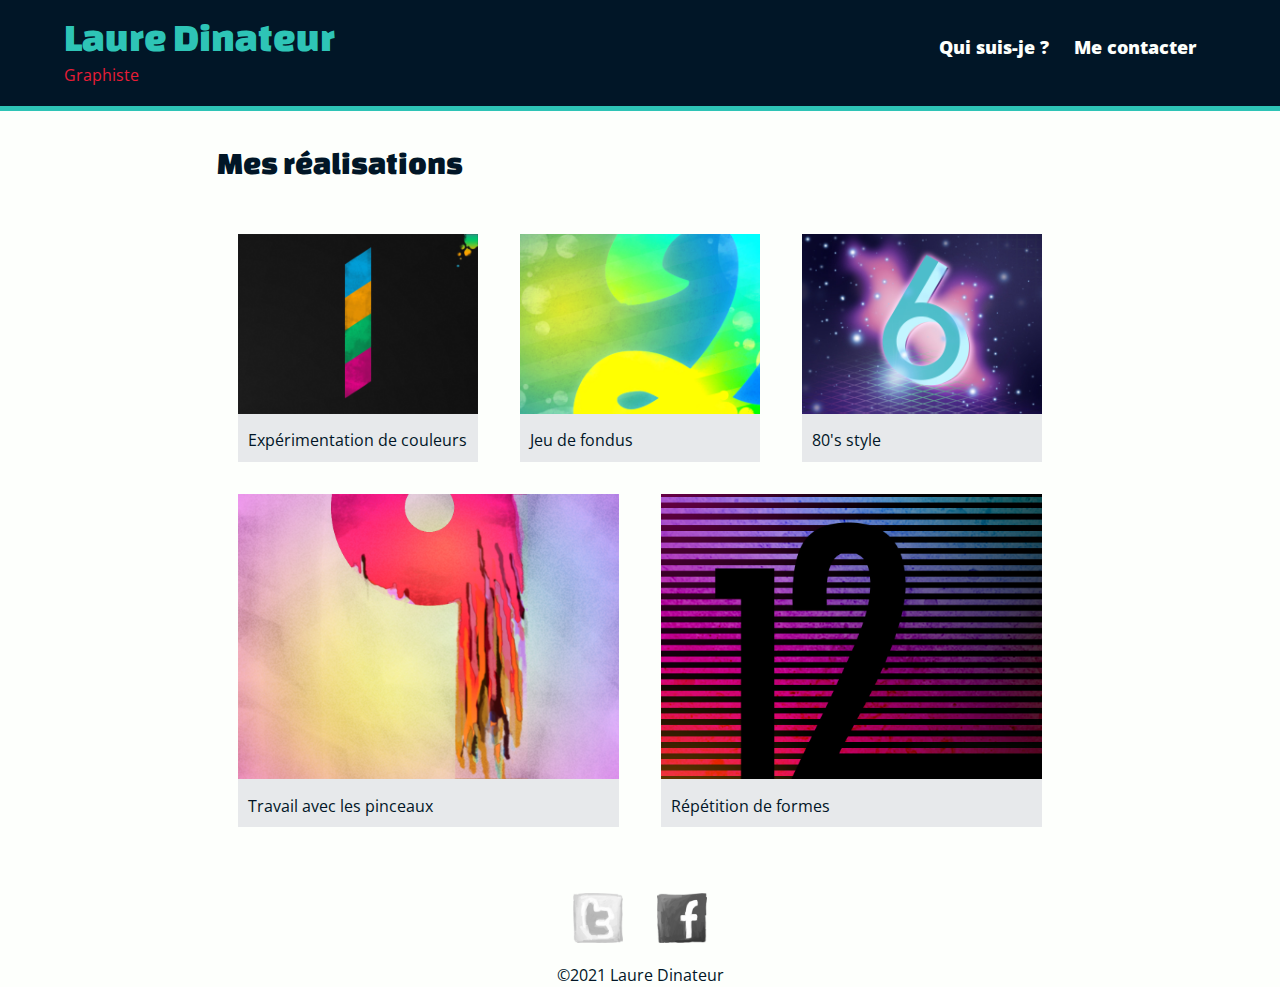
==== index.html @ 594a2585 "Initialize solution" ====
<!DOCTYPE html>
<html lang="fr"> <!-- Ne pas oublier de préciser la langue -->
<head>
    <!-- Encodage des caractères de la page -->
    <meta charset="UTF-8">

    <!-- viewport - Ajuste la taille de la page aux différents appareils : pc, mobiles, tablettes -->
    <meta name="viewport" content="width=device-width, initial-scale=1.0">

    <!-- Titre de la page. Visible dans l'onglet du navigateur -->
    <title>Laure Dinateur | Graphiste</title>

    <!-- Auteur -->
    <meta name="author" content="Laure Dinateur">

    <!-- Description de la page -->
    <meta name="description" content="Présentation de Laure Dinateur graphiste à Delémont" />

    <!-- Styles -->
    <!-- Reset CSS redéfinit le style de toutes les balises  HTML -->
    <link rel="stylesheet" href="css/normalize.css">
    <!-- Feuille de style principale du site -->
    <link rel="stylesheet" href="css/main.css">
    <!-- Feuille de style contenant les adaptations pour les différents tailles d'écran -->
    <link rel="stylesheet" href="css/responsive.css">

    <!-- Icône de base du site : FAVICON -->
    <link rel="icon" type="image/x-icon" href="favicon.ico" sizes="16x16">
</head>
<body class="page-index">
<!-- Astuce : ajouter un class page-xxx à <body> afin de différencier les pages en CSS -->

<!-- Entête du site -->
<header>
    <!-- Logo du site -->
    <a class="logo" href="index.html">
        <div class="nom">Laure Dinateur</div>
        <div class="metier">Graphiste</div>
    </a><nav><!-- Menu de navigation -->
        <ul>
            <li class="accueil">
                <!-- Lien actif : On ajoute la classe .actif au lien
                représentant la page actuelle -->
                <a class="actif" href="index.html">Accueil</a>
            </li>
            <li>
                <a  href="informations.html">Qui suis-je ?</a>
            </li>
            <li>
                <a href="contact.html">Me contacter</a>
            </li>
        </ul>
    </nav>
</header>
<!--
Contenu principal du site

Si l'élément <main> existe, Google se concentrera sur son contenu pour le
référencement et oubliera le reste de votre site. TRES IMPORTANT !!!
-->
<main>
    <!-- Titre principal du site, il ne doit y en avoir qu'un dans la page et
         il faut le placer dans <main> -->
    <h1>Mes réalisations</h1>

    <ul class="realisations">
        <li>
            <a href="img/numbers-01.jpg">
                <figure>
                    <img src="img/numbers-01.jpg" alt="Tableau le chiffre 1">
                    <figcaption>Expérimentation de couleurs</figcaption>
                </figure>
            </a>
        </li>
        <li>
            <a href="img/numbers-02.jpg">
                <figure>
                    <img src="img/numbers-02.jpg" alt="Tableau le chiffre 2">
                    <figcaption>Jeu de fondus</figcaption>
                </figure>
            </a>
        </li>
        <li>
            <a href="img/numbers-06.jpg">
                <figure>
                    <img src="img/numbers-06.jpg" alt="Tableau le chiffre 6">
                    <figcaption>80's style</figcaption>
                </figure>
            </a>
        </li>
        <li>
            <a href="img/numbers-09.jpg">
                <figure>
                    <img src="img/numbers-09.jpg" alt="Tableau le chiffre 9">
                    <figcaption>Travail avec les pinceaux</figcaption>
                </figure>
            </a>
        </li>
        <li>
            <a href="img/numbers-12.jpg">
                <figure>
                    <img src="img/numbers-12.jpg" alt="Tableau le chiffre 12">
                    <figcaption>Répétition de formes</figcaption>
                </figure>
            </a>
        </li>
    </ul>
</main>
<!-- Pied de page du site -->
<footer>
    <nav>
        <ul>
            <li>
                <a href="https://twitter.com/lauredi">
                    <img src="img/twitter-draw.png" alt="Twitter">
                </a>
            </li>
            <li>
                <a href="https://www.facebook.com/laure.dinateur">
                    <img src="img/facebook-draw.png" alt="Facebook">
                </a>
            </li>
        </ul>
    </nav>

    <div>&copy;2021 Laure Dinateur</div>
    <!-- Utiliser les HTML entities pour intégrer des caractères spéciaux à
    votre page comme le copyright : © => &copy;
    Référence : https://dev.w3.org/html5/html-author/charref
    -->
</footer>
</body>
</html>
---- css/main.css ----
/***************************
 ********* POLICES *********
 **************************/

/* changa-one-regular - latin */
@font-face {
    font-family: 'Changa One';
    font-style: normal;
    font-weight: 400;
    src: url('../fonts/changa-one-v13-latin-regular.eot'); /* IE9 Compat Modes */
    src: local(''),
    url('../fonts/changa-one-v13-latin-regular.eot?#iefix') format('embedded-opentype'), /* IE6-IE8 */
    url('../fonts/changa-one-v13-latin-regular.woff2') format('woff2'), /* Super Modern Browsers */
    url('../fonts/changa-one-v13-latin-regular.woff') format('woff'), /* Modern Browsers */
    url('../fonts/changa-one-v13-latin-regular.ttf') format('truetype'), /* Safari, Android, iOS */
    url('../fonts/changa-one-v13-latin-regular.svg#ChangaOne') format('svg'); /* Legacy iOS */
}

/* open-sans-regular - latin */
@font-face {
    font-family: 'Open Sans';
    font-style: normal;
    font-weight: 400;
    src: url('../fonts/open-sans-v27-latin-regular.eot'); /* IE9 Compat Modes */
    src: local(''),
    url('../fonts/open-sans-v27-latin-regular.eot?#iefix') format('embedded-opentype'), /* IE6-IE8 */
    url('../fonts/open-sans-v27-latin-regular.woff2') format('woff2'), /* Super Modern Browsers */
    url('../fonts/open-sans-v27-latin-regular.woff') format('woff'), /* Modern Browsers */
    url('../fonts/open-sans-v27-latin-regular.ttf') format('truetype'), /* Safari, Android, iOS */
    url('../fonts/open-sans-v27-latin-regular.svg#OpenSans') format('svg'); /* Legacy iOS */
}

/* open-sans-700 - latin */
@font-face {
    font-family: 'Open Sans';
    font-style: normal;
    font-weight: 700;
    src: url('../fonts/open-sans-v27-latin-700.eot'); /* IE9 Compat Modes */
    src: local(''),
    url('../fonts/open-sans-v27-latin-700.eot?#iefix') format('embedded-opentype'), /* IE6-IE8 */
    url('../fonts/open-sans-v27-latin-700.woff2') format('woff2'), /* Super Modern Browsers */
    url('../fonts/open-sans-v27-latin-700.woff') format('woff'), /* Modern Browsers */
    url('../fonts/open-sans-v27-latin-700.ttf') format('truetype'), /* Safari, Android, iOS */
    url('../fonts/open-sans-v27-latin-700.svg#OpenSans') format('svg'); /* Legacy iOS */
}

/* open-sans-800 - latin */
@font-face {
    font-family: 'Open Sans';
    font-style: normal;
    font-weight: 800;
    src: url('../fonts/open-sans-v27-latin-800.eot'); /* IE9 Compat Modes */
    src: local(''),
    url('../fonts/open-sans-v27-latin-800.eot?#iefix') format('embedded-opentype'), /* IE6-IE8 */
    url('../fonts/open-sans-v27-latin-800.woff2') format('woff2'), /* Super Modern Browsers */
    url('../fonts/open-sans-v27-latin-800.woff') format('woff'), /* Modern Browsers */
    url('../fonts/open-sans-v27-latin-800.ttf') format('truetype'), /* Safari, Android, iOS */
    url('../fonts/open-sans-v27-latin-800.svg#OpenSans') format('svg'); /* Legacy iOS */
}

/* open-sans-italic - latin */
@font-face {
    font-family: 'Open Sans';
    font-style: italic;
    font-weight: 400;
    src: url('../fonts/open-sans-v27-latin-italic.eot'); /* IE9 Compat Modes */
    src: local(''),
    url('../fonts/open-sans-v27-latin-italic.eot?#iefix') format('embedded-opentype'), /* IE6-IE8 */
    url('../fonts/open-sans-v27-latin-italic.woff2') format('woff2'), /* Super Modern Browsers */
    url('../fonts/open-sans-v27-latin-italic.woff') format('woff'), /* Modern Browsers */
    url('../fonts/open-sans-v27-latin-italic.ttf') format('truetype'), /* Safari, Android, iOS */
    url('../fonts/open-sans-v27-latin-italic.svg#OpenSans') format('svg'); /* Legacy iOS */
}

/* open-sans-700italic - latin */
@font-face {
    font-family: 'Open Sans';
    font-style: italic;
    font-weight: 700;
    src: url('../fonts/open-sans-v27-latin-700italic.eot'); /* IE9 Compat Modes */
    src: local(''),
    url('../fonts/open-sans-v27-latin-700italic.eot?#iefix') format('embedded-opentype'), /* IE6-IE8 */
    url('../fonts/open-sans-v27-latin-700italic.woff2') format('woff2'), /* Super Modern Browsers */
    url('../fonts/open-sans-v27-latin-700italic.woff') format('woff'), /* Modern Browsers */
    url('../fonts/open-sans-v27-latin-700italic.ttf') format('truetype'), /* Safari, Android, iOS */
    url('../fonts/open-sans-v27-latin-700italic.svg#OpenSans') format('svg'); /* Legacy iOS */
}



/************************
******** GENERAL ********
************************/

/* Palette des couleurs :  https://coolors.co/e7e9eb-fdfffc-2ec4b6-e71d36-011627 */

* {
    box-sizing: border-box;
}

/* Couleur et polices de base du site */
body {
    background-color: #fdfffc ;
    color: #011627;
    font-family: 'Open Sans', sans-serif; /* Ne pas oublier de terminer avec une police générique */
    font-size: 1rem; /* = 1 x 16px */
    font-weight: 400;
    line-height: 1.4;
}

/* Police des titres */
h1, h2, h3, h4, h5, h6, .nom {
    font-family: 'Changa One', cursive;
    font-weight: 400; /* Pas oublier de préciser l'épaisseur */
}

h1 {
    font-size: 2rem;
    margin: 0 0 1em;
}

h2 {
    font-size: 1.5rem;
    margin: 0 0 .75em;
}

p {
    line-height: 1.5;
}

a {
    color: #e71d36;
    text-decoration: none;
}

img {
    max-width: 100%; /* Empêche le débordement des images */
    height: auto; /* Règle problème des tailles saisies en HTML */
    width: auto;
}

/***********************
******** HEADER ********
***********************/

header {
    text-align: center;
    background-color: #011627;
    padding: 5px 0 0 0;
    margin: 0 0 30px 0;
}

header .logo {
    margin: 0;
}

header .nom {
    font-family: 'Changa One', cursive;
    font-weight: 400;
    color: #2ec4b6;
    font-size: 1.75rem;
    margin: 1rem 0;
    line-height: 0.8;
}

header .metier {
    margin: -5px 0 0; /*-5px haut 0 g/d 0 bas */
}

/***********************
******** NAV MENU ******
************************/
header nav {

    padding: 10px 0;
    margin: 20px 0 0;
}

header nav ul {
    list-style: none;
    margin: 0 10px;
    padding: 0;
}

header nav ul li {
    display: inline-block;
}

header nav li.accueil {
    display: none;
}

header nav a,
header nav a:visited {
    color: #fdfffc;
    padding: 15px 10px;
    font-weight: 800;
}

header nav a.actif,
header nav a:hover {
    color: #2ec4b6;
}



/***********************
******** MAIN ********
************************/

main {
    margin: 0 5%;
}

/***********************
******** FOOTER ********
************************/

footer {
    text-align: center;
    padding: 50px 0 0; /* 50px en haut */
}

footer nav {
    margin-bottom: 1rem;
}

footer ul {
    list-style: none;
    padding: 0;
    margin: 0;
}

footer ul li {
    display: inline-block;
}

footer ul li img {
    width: 50px;
    height: 50px;
    margin: 0 15px;

    -webkit-filter: grayscale(1);
    filter: grayscale(1);

    -webkit-transition: -webkit-filter 500ms linear;
    transition: filter 500ms linear;
}

footer ul li img:hover {
    -webkit-filter: grayscale(0);
    filter: grayscale(0);
}

/***********************
****** PAGE INDEX ******
************************/

.page-index .realisations {
    /* FLEXBOX : https://css-tricks.com/snippets/css/a-guide-to-flexbox/ */
    display: flex; /* Indique que l'élément est un container Flexbox */
    flex-direction: row; /* Les éléments s'affiche sur la même ligne */
    flex-wrap: wrap; /* Les éléments peuvent s'afficher sur la ligne suivante si pas assez de place */
    justify-content: space-between; /* L'espace libre dans la ligne est redistribué entre les éléments */
    align-items: flex-start; /* Alignement vertical sur le haut des éléments */

    list-style-type: none; /* suppression des puces */
    margin: 0;
    padding: 0;
}

.page-index .realisations li {
    flex-basis: 50%; /* Taille de base pour les éléments du container flex */
    flex-grow: 2;
    margin: 0;
    padding: 1rem 2.5%;
}

.page-index .realisations li a {
    color: #011627;
}

.page-index .realisations figure {
    margin: 0;
    background-color: #e7e9eb;
}

.page-index .realisations figcaption {
    padding: 10px;
    font-size: 1rem;
}

/***********************
****** PAGE INFOS ******
************************/

.page-infos .profile-photo {
    display: block;
    max-width: 150px;
    margin: 0 auto 30px;
    border-radius: 50%;
}

.page-infos h1 {
    text-align: center;
}

/***********************
****** PAGE CONTACT ****
************************/

.page-contact .contact-info {
    list-style: none;
    padding: 0;
    margin: 0 0 0 10px;
}

.page-contact .contact-info li {
    margin-bottom: .5em;
}

.page-contact .contact-info li a {
    background-repeat: no-repeat;
    background-size: 20px 20px;
    background-position: 0 2px;

    padding: 0 0 0 30px;
}

/*
Sélecteur d'attribut CSS
http://www.w3schools.com/css/css_attribute_selectors.asp
    - commence par   ^=
    - contient       *=
    - se termine par $=
*/

.page-contact .contact-info li a[href^="tel"] {
    background-image: url('../img/phone.png');
}

.page-contact .contact-info li a[href^="mailto"] {
    background-image: url('../img/mail.png');
}

.page-contact .contact-info li a[href*="twitter"] {
    background-image: url('../img/twitter.png');
}

.page-contact .contact-info li a[href*="facebook"] {
    background-image: url('../img/facebook.png');
}
---- css/responsive.css ----
/* Pour les écrans >= 480px */
@media only screen and (min-width: 480px) {

    /*Passage sur 3 cols*/
    .page-index .realisations li {
        flex-basis: calc(100%/3);
        flex-grow: 3; /* Peut prendre la place de 2 à 3 éléments si disponible */
    }

    /* Habillage flottant pour l'image de la page infos*/
    .page-infos .profile-photo {
        float: left; /* pas oublier overflow: auto au parent */
        margin: 0 5% 20px 0;
    }

    .page-contact .col1,
    .page-contact .col2 {
        display: inline-block;
        vertical-align: top;
        width: 50%;

    }

    .page-contact .col2 {
        width: 40%;
        margin-left: 10%;
    }
} /* min-width: 480px */

/* Pour les écrans >= 660px */
@media screen and (min-width: 660px) {

    header {
        border-bottom: 5px solid #2ec4b6;
    }

    header .logo {
        display: inline-block;
        vertical-align: top;
        text-align: left;
        width: 42%;
        margin-left: 5%;
    }

    header .logo .nom {
        font-size: 2.5rem;
    }

    header .logo .metier {
        margin-bottom: 20px;
    }

    header nav {
        display: inline-block;
        vertical-align: top;
        text-align: right;
        width: 48%;
        margin-right: 5%;
        font-size: 1.125rem;
    }
}

/* Pour les écrans >= 910px
    - Afficher le lien vers l'accueil: index.html
*/
@media screen and (min-width: 910px) {

    /* affiche le lien accueil */
    header nav a[href="index.html"] {
        display: inline;
    }

    main, footer {
        max-width: calc(910px - 5%);
        margin: 0 auto; /* 0 haut/bas & auto gauche/droite */
    }
}
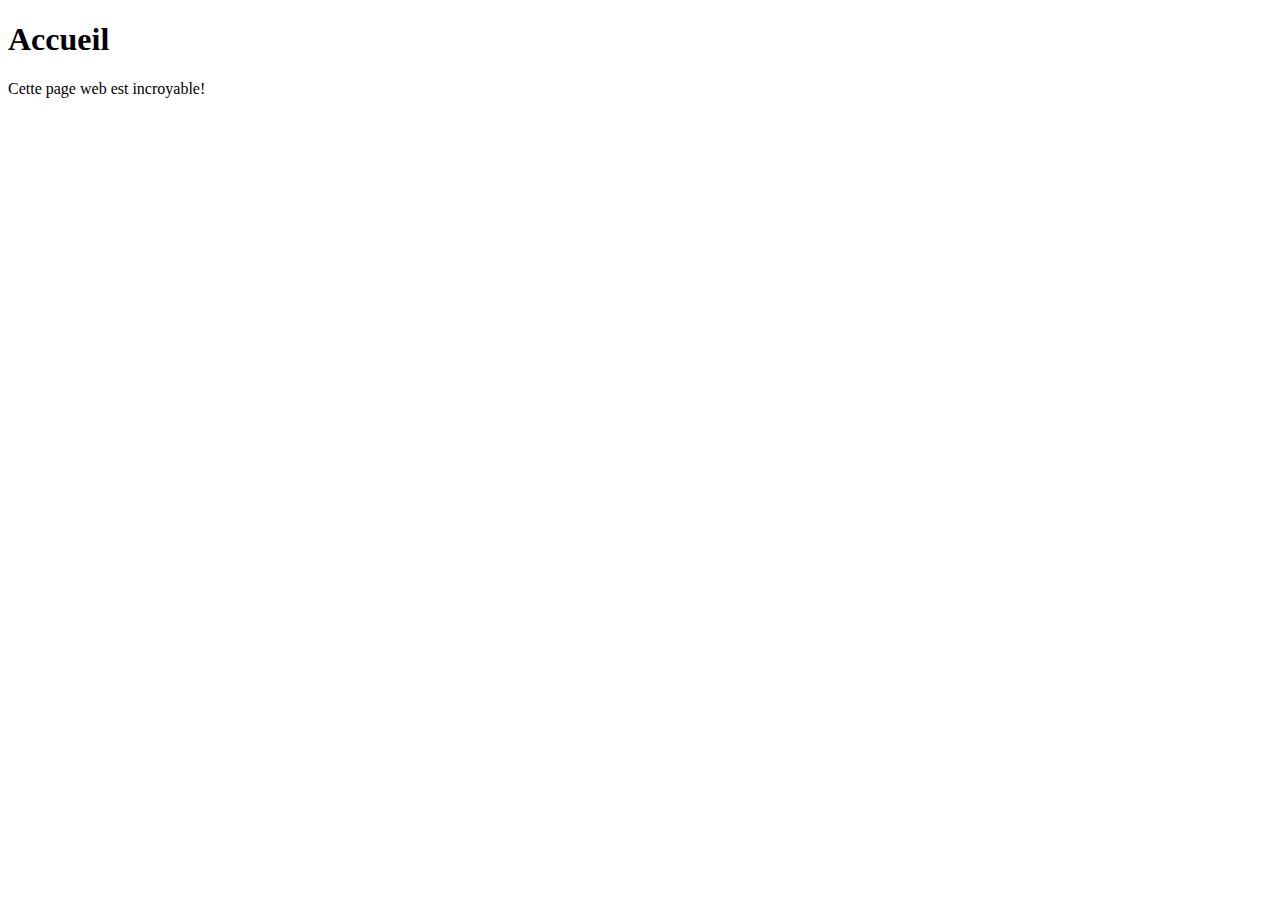
==== commit 50283e12: "création des trois pages html" ====
--- a/index.html
+++ b/index.html
@@ -1,133 +1,21 @@
 <!DOCTYPE html>
-<html lang="fr"> <!-- Ne pas oublier de préciser la langue -->
+<html lang="fr">
 <head>
     <!-- Encodage des caractères de la page -->
-    <meta charset="UTF-8">
-
-    <!-- viewport - Ajuste la taille de la page aux différents appareils : pc, mobiles, tablettes -->
-    <meta name="viewport" content="width=device-width, initial-scale=1.0">
-
+    <meta charset="utf-8">
+    <!-- Ajuste la taille de la page aux différents appareils : pc, mobiles, tablettes -->
+    <meta name="viewport" content="width=device-width, initial-scale=1, shrink-to-fit=no">
     <!-- Titre de la page. Visible dans l'onglet du navigateur -->
-    <title>Laure Dinateur | Graphiste</title>
-
+    <title>Mahir Demirci | Graphiste</title>
     <!-- Auteur -->
-    <meta name="author" content="Laure Dinateur">
-
-    <!-- Description de la page -->
-    <meta name="description" content="Présentation de Laure Dinateur graphiste à Delémont" />
-
-    <!-- Styles -->
-    <!-- Reset CSS redéfinit le style de toutes les balises  HTML -->
-    <link rel="stylesheet" href="css/normalize.css">
-    <!-- Feuille de style principale du site -->
-    <link rel="stylesheet" href="css/main.css">
-    <!-- Feuille de style contenant les adaptations pour les différents tailles d'écran -->
-    <link rel="stylesheet" href="css/responsive.css">
-
+    <meta name="author" content="Mahir Demirci">
     <!-- Icône de base du site : FAVICON -->
-    <link rel="icon" type="image/x-icon" href="favicon.ico" sizes="16x16">
+    <link rel="icon" type="image/x-icon" href="favicon.ico">
 </head>
-<body class="page-index">
-<!-- Astuce : ajouter un class page-xxx à <body> afin de différencier les pages en CSS -->
-
-<!-- Entête du site -->
-<header>
-    <!-- Logo du site -->
-    <a class="logo" href="index.html">
-        <div class="nom">Laure Dinateur</div>
-        <div class="metier">Graphiste</div>
-    </a><nav><!-- Menu de navigation -->
-        <ul>
-            <li class="accueil">
-                <!-- Lien actif : On ajoute la classe .actif au lien
-                représentant la page actuelle -->
-                <a class="actif" href="index.html">Accueil</a>
-            </li>
-            <li>
-                <a  href="informations.html">Qui suis-je ?</a>
-            </li>
-            <li>
-                <a href="contact.html">Me contacter</a>
-            </li>
-        </ul>
-    </nav>
-</header>
-<!--
-Contenu principal du site
-
-Si l'élément <main> existe, Google se concentrera sur son contenu pour le
-référencement et oubliera le reste de votre site. TRES IMPORTANT !!!
--->
-<main>
-    <!-- Titre principal du site, il ne doit y en avoir qu'un dans la page et
-         il faut le placer dans <main> -->
-    <h1>Mes réalisations</h1>
-
-    <ul class="realisations">
-        <li>
-            <a href="img/numbers-01.jpg">
-                <figure>
-                    <img src="img/numbers-01.jpg" alt="Tableau le chiffre 1">
-                    <figcaption>Expérimentation de couleurs</figcaption>
-                </figure>
-            </a>
-        </li>
-        <li>
-            <a href="img/numbers-02.jpg">
-                <figure>
-                    <img src="img/numbers-02.jpg" alt="Tableau le chiffre 2">
-                    <figcaption>Jeu de fondus</figcaption>
-                </figure>
-            </a>
-        </li>
-        <li>
-            <a href="img/numbers-06.jpg">
-                <figure>
-                    <img src="img/numbers-06.jpg" alt="Tableau le chiffre 6">
-                    <figcaption>80's style</figcaption>
-                </figure>
-            </a>
-        </li>
-        <li>
-            <a href="img/numbers-09.jpg">
-                <figure>
-                    <img src="img/numbers-09.jpg" alt="Tableau le chiffre 9">
-                    <figcaption>Travail avec les pinceaux</figcaption>
-                </figure>
-            </a>
-        </li>
-        <li>
-            <a href="img/numbers-12.jpg">
-                <figure>
-                    <img src="img/numbers-12.jpg" alt="Tableau le chiffre 12">
-                    <figcaption>Répétition de formes</figcaption>
-                </figure>
-            </a>
-        </li>
-    </ul>
-</main>
-<!-- Pied de page du site -->
-<footer>
-    <nav>
-        <ul>
-            <li>
-                <a href="https://twitter.com/lauredi">
-                    <img src="img/twitter-draw.png" alt="Twitter">
-                </a>
-            </li>
-            <li>
-                <a href="https://www.facebook.com/laure.dinateur">
-                    <img src="img/facebook-draw.png" alt="Facebook">
-                </a>
-            </li>
-        </ul>
-    </nav>
-
-    <div>&copy;2021 Laure Dinateur</div>
-    <!-- Utiliser les HTML entities pour intégrer des caractères spéciaux à
-    votre page comme le copyright : © => &copy;
-    Référence : https://dev.w3.org/html5/html-author/charref
-    -->
-</footer>
+<body>
+    <!-- Titre principal (unique) de la page -->
+	<h1>Accueil</h1>
+    <!-- Un paragraphe -->
+    <p>Cette page web est incroyable!</p>
 </body>
 </html>
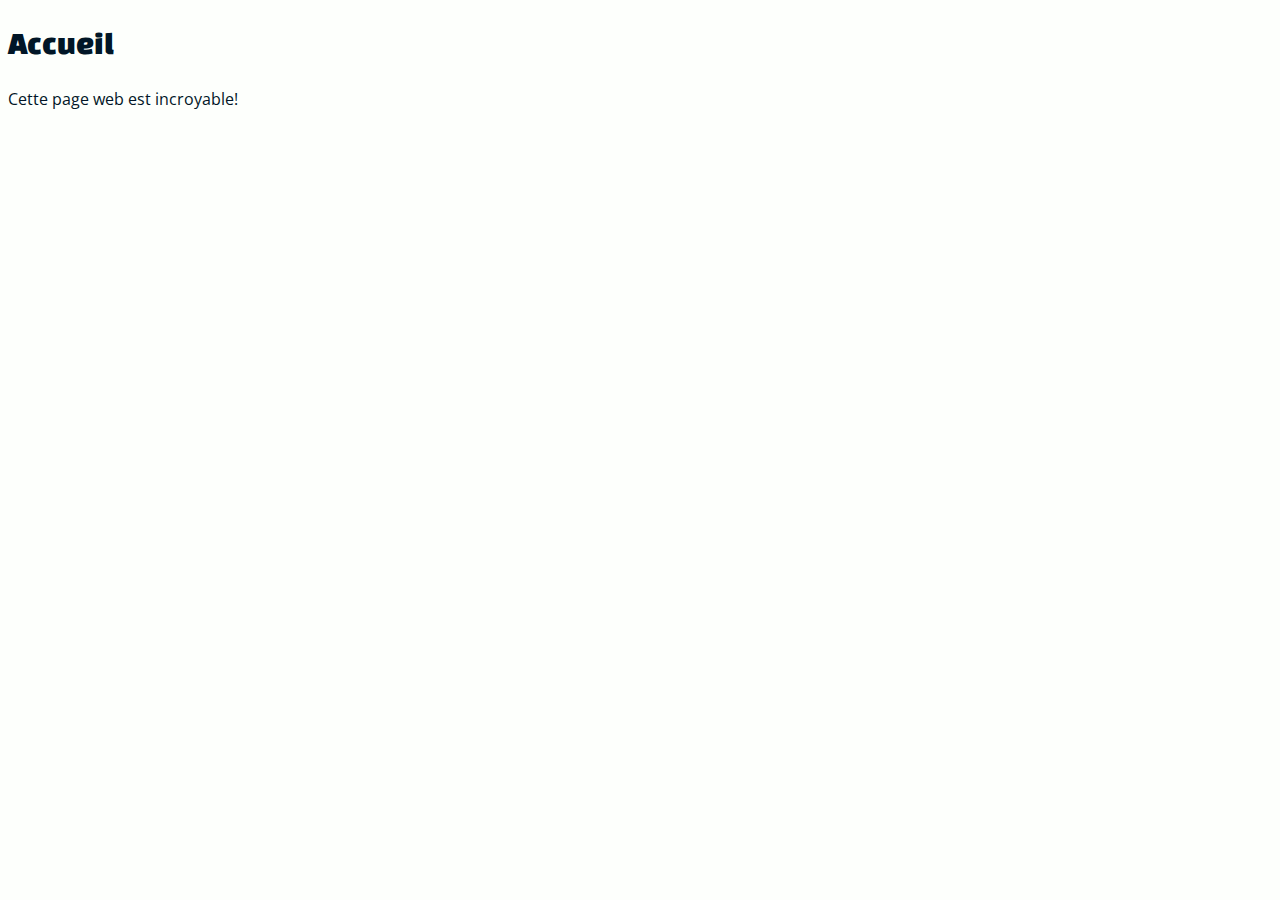
==== commit db84fbec: "style de base" ====
--- a/index.html
+++ b/index.html
@@ -11,6 +11,8 @@
     <meta name="author" content="Mahir Demirci">
     <!-- Icône de base du site : FAVICON -->
     <link rel="icon" type="image/x-icon" href="favicon.ico">
+    <!--css -->
+    <link rel="stylesheet" href="css/main.css">
 </head>
 <body>
     <!-- Titre principal (unique) de la page -->
--- a/css/main.css
+++ b/css/main.css
@@ -0,0 +1,65 @@
+/* open-sans-regular - latin */
+@font-face {
+    font-family: 'Open Sans';
+    font-style: normal;
+    font-weight: 400;
+    src: url('../fonts/open-sans-v28-latin-regular.eot'); /* IE9 Compat Modes */
+    src: local(''),
+    url('../fonts/open-sans-v28-latin-regular.eot?#iefix') format('embedded-opentype'), /* IE6-IE8 */
+    url('../fonts/open-sans-v28-latin-regular.woff2') format('woff2'), /* Super Modern Browsers */
+    url('../fonts/open-sans-v28-latin-regular.woff') format('woff'), /* Modern Browsers */
+    url('../fonts/open-sans-v28-latin-regular.ttf') format('truetype'), /* Safari, Android, iOS */
+    url('../fonts/open-sans-v28-latin-regular.svg#OpenSans') format('svg'); /* Legacy iOS */
+}
+/* open-sans-800 - latin */
+@font-face {
+    font-family: 'Open Sans';
+    font-style: normal;
+    font-weight: 800;
+    src: url('../fonts/open-sans-v28-latin-800.eot'); /* IE9 Compat Modes */
+    src: local(''),
+    url('../fonts/open-sans-v28-latin-800.eot?#iefix') format('embedded-opentype'), /* IE6-IE8 */
+    url('../fonts/open-sans-v28-latin-800.woff2') format('woff2'), /* Super Modern Browsers */
+    url('../fonts/open-sans-v28-latin-800.woff') format('woff'), /* Modern Browsers */
+    url('../fonts/open-sans-v28-latin-800.ttf') format('truetype'), /* Safari, Android, iOS */
+    url('../fonts/open-sans-v28-latin-800.svg#OpenSans') format('svg'); /* Legacy iOS */
+}
+/* open-sans-italic - latin */
+@font-face {
+    font-family: 'Open Sans';
+    font-style: italic;
+    font-weight: 400;
+    src: url('../fonts/open-sans-v28-latin-italic.eot'); /* IE9 Compat Modes */
+    src: local(''),
+    url('../fonts/open-sans-v28-latin-italic.eot?#iefix') format('embedded-opentype'), /* IE6-IE8 */
+    url('../fonts/open-sans-v28-latin-italic.woff2') format('woff2'), /* Super Modern Browsers */
+    url('../fonts/open-sans-v28-latin-italic.woff') format('woff'), /* Modern Browsers */
+    url('../fonts/open-sans-v28-latin-italic.ttf') format('truetype'), /* Safari, Android, iOS */
+    url('../fonts/open-sans-v28-latin-italic.svg#OpenSans') format('svg'); /* Legacy iOS */
+}
+/* changa-one-regular - latin */
+@font-face {
+    font-family: 'Changa One';
+    font-style: normal;
+    font-weight: 400;
+    src: url('../fonts/changa-one-v16-latin-regular.eot'); /* IE9 Compat Modes */
+    src: local(''),
+    url('../fonts/changa-one-v16-latin-regular.eot?#iefix') format('embedded-opentype'), /* IE6-IE8 */
+    url('../fonts/changa-one-v16-latin-regular.woff2') format('woff2'), /* Super Modern Browsers */
+    url('../fonts/changa-one-v16-latin-regular.woff') format('woff'), /* Modern Browsers */
+    url('../fonts/changa-one-v16-latin-regular.ttf') format('truetype'), /* Safari, Android, iOS */
+    url('../fonts/changa-one-v16-latin-regular.svg#ChangaOne') format('svg'); /* Legacy iOS */
+}
+body {
+    font-family: 'Open Sans' ,sans-serif;
+    font-weight: 400;
+    background-color:#fdfffc;
+    color:#011627;
+    font-size: 100%;
+    line-height: 1.4;
+}
+h1, h2, h3
+{
+    font-family: 'changa one' , cursive;
+    font-weight: 400;
+}